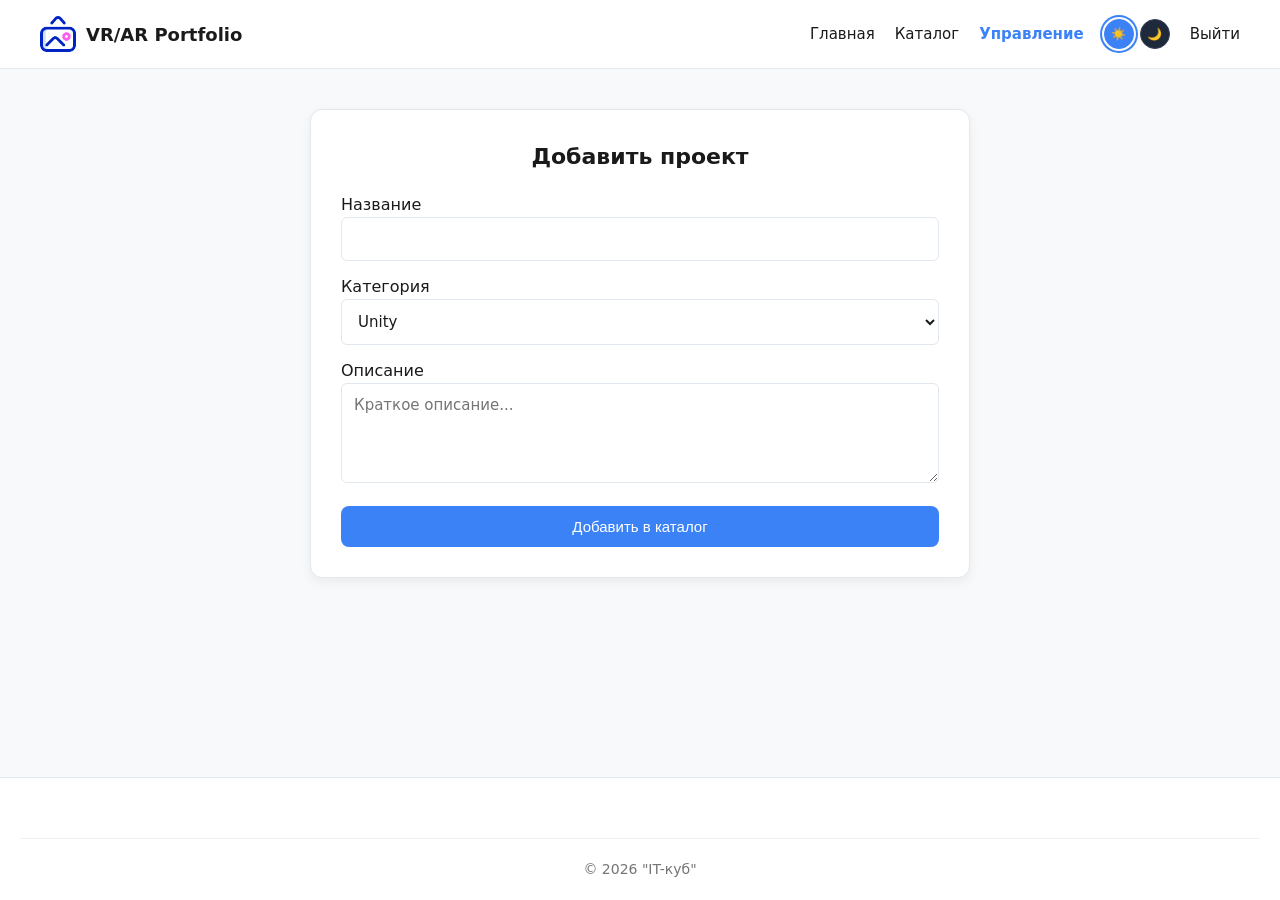
==== admin.html @ cfc57587 "Add files via upload" ====
<!DOCTYPE html>
<html lang="ru">

<head>
    <meta charset="UTF-8">
    <meta name="viewport" content="width=device-width, initial-scale=1.0">
    <title>Админ-панель | VR/AR Portfolio</title>
    <link rel="stylesheet" href="style.css">
</head>

<body>
    <header class="header">
        <a href="index.html" class="header-logo">
            <div class="header-logo-icon"><img src="img/иконка.png" alt="Галерея проектов"></div> VR/AR Portfolio
        </a>
        <div class="header-menu">
            <nav class="header-nav">
                <a href="index.html">Главная</a>
                <a href="catalog.html">Каталог</a>
                <a href="admin.html" class="active">Управление</a>
            </nav>
            <div class="theme-switcher">
                <button class="theme-button active" data-theme="light">☀️</button>
                <button class="theme-button" data-theme="dark">🌙</button>
            </div>
            <div class="header-auth"><a href="login.html">Выйти</a></div>
            <button class="header-burger">☰</button>
        </div>
    </header>

    <main class="admin">
        <div class="admin-form">
            <h2 class="admin-title">Добавить проект</h2>
            <form>
                <label>Название</label>
                <input type="text" class="field" required>
                <div class="error-text">Обязательное поле</div>
                <label>Категория</label>
                <select class="field">
                    <option>Unity</option>
                    <option>Blender</option>
                    <option>Varwin</option>
                </select>
                <label>Описание</label>
                <textarea placeholder="Краткое описание..."></textarea>
                <button type="submit" class="button" style="width:100%">Добавить в каталог</button>
            </form>
        </div>
    </main>

    <footer class="footer">
        <div class="footer-copyright">© 2026 "IT-куб"</div>
    </footer>
    <script src="script.js"></script>
</body>

</html>
---- style.css ----
/* ТЕМЫ */
[data-theme="light"] {
  --bg: #f8f9fa;
  --text: #1a1a1a;
  --accent: #3b82f6;
  --accent-hover: #2563eb;
  --card: #ffffff;
  --border: #e2e8f0;
  --button-text: #ffffff;
  --field-bg: #ffffff;
  --shadow: 0 4px 12px rgba(0, 0, 0, 0.06);
}

[data-theme="dark"] {
  --bg: #0f172a;
  --text: #f8fafc;
  --accent: #818cf8;
  --accent-hover: #6366f1;
  --card: #1e293b;
  --border: #334155;
  --button-text: #ffffff;
  --field-bg: #1e293b;
  --shadow: 0 4px 12px rgba(0, 0, 0, 0.3);
}

/* БАЗА */
* {
  margin: 0;
  padding: 0;
  box-sizing: border-box;
}

body {
  font: 16px 'Inter', system-ui, sans-serif;
  background: var(--bg);
  color: var(--text);
  min-height: 100vh;
  display: flex;
  flex-direction: column;
  transition: background 0.3s, color 0.3s;
  line-height: 1.5;
}

a {
  color: var(--accent);
  text-decoration: none;
  transition: color 0.2s;
}

a:hover {
  color: var(--accent-hover);
}

main {
  flex: 1;
}

ul {
  list-style: none;
}

/* ШАПКА */
.header {
  display: flex;
  justify-content: space-between;
  align-items: center;
  padding: 16px 40px;
  border-bottom: 1px solid var(--border);
  background: var(--card);
  position: sticky;
  top: 0;
  z-index: 100;
}

.header-logo {
  font-weight: 700;
  font-size: 18px;
  color: var(--text);
  display: flex;
  align-items: center;
  gap: 10px;
  white-space: nowrap;
}

.header-logo-icon {
  width: 36px;
  height: 36px;
  border-radius: 6px;
  display: flex;
  align-items: center;
  justify-content: center;
  overflow: hidden;
}

.header-logo-icon img {
  width: 100%;
  height: 100%;
  object-fit: contain;
  display: block;
}

.header-menu {
  display: flex;
  align-items: center;
  gap: 20px;
}

.header-nav {
  display: flex;
  gap: 20px;
}

.header-nav a,
.header-auth a {
  color: var(--text);
  font-size: 15px;
  font-weight: 500;
  padding: 6px 0;
  transition: all 0.2s;
}

.header-nav a:hover,
.header-auth a:hover {
  color: var(--accent);
  border-bottom-color: var(--accent-hover);
}

.header-nav a.active,
.header-auth a.active {
  color: var(--accent);
  font-weight: 600;
}

.header-auth {
  display: flex;
  gap: 14px;
}

.header-burger {
  display: none;
  background: none;
  border: none;
  cursor: pointer;
  font-size: 26px;
  color: var(--text);
}

/* ПОДВАЛ */
.footer {
  padding: 40px 20px 20px;
  border-top: 1px solid var(--border);
  background: var(--card);
  text-align: center;
  margin-top: auto;
}

.footer-content {
  display: flex;
  justify-content: center;
  gap: 40px;
  flex-wrap: wrap;
  max-width: 1200px;
  margin: 0 auto 20px;
}

.footer-section h4 {
  margin-bottom: 10px;
  font-size: 16px;
  color: var(--text);
}

.footer-section a {
  display: block;
  color: var(--text);
  opacity: 0.7;
  margin: 6px 0;
  font-size: 14px;
}

.footer-section a:hover {
  opacity: 1;
  color: var(--accent);
}

.footer-copyright {
  font-size: 14px;
  opacity: 0.6;
  margin-top: 20px;
  padding-top: 20px;
  border-top: 1px solid var(--border);
}

/* КНОПКИ И ФОРМЫ */
.button {
  display: inline-block;
  padding: 12px 24px;
  border: none;
  border-radius: 8px;
  cursor: pointer;
  background: var(--accent);
  color: var(--button-text);
  font-size: 15px;
  font-weight: 500;
  transition: all 0.2s;
  text-align: center;
}

.button:hover {
  background: var(--accent-hover);
  transform: translateY(-1px);
  box-shadow: 0 4px 12px rgba(59, 130, 246, 0.3);
  color: var(--button-text);
}

.button-large {
  padding: 14px 32px;
  font-size: 16px;
  margin-top: 10px;
}

.field {
  width: 100%;
  padding: 12px;
  border: 1px solid var(--border);
  border-radius: 6px;
  background: var(--field-bg);
  color: var(--text);
  margin-bottom: 14px;
  font-size: 15px;
  transition: 0.2s;
  font-family: inherit;
}

.field:focus {
  outline: none;
  border-color: var(--accent);
  box-shadow: 0 0 0 3px rgba(59, 130, 246, 0.15);
}

.field-error {
  border-color: #ef4444 !important;
}

.error-text {
  color: #ef4444;
  font-size: 13px;
  margin-bottom: 8px;
  display: none;
}

.error-text.show {
  display: block;
}

.checkbox-field {
  display: flex;
  align-items: center;
  gap: 8px;
  margin: 14px 0;
  font-size: 14px;
  cursor: pointer;
}

/* СЛАЙДЕР */
.slider {
  position: relative;
  width: 100%;
  max-width: 1200px;
  margin: 30px auto;
  aspect-ratio: 21/9;
  border-radius: 16px;
  overflow: hidden;
  box-shadow: var(--shadow);
}

.slider-slide {
  position: absolute;
  inset: 0;
  opacity: 0;
  transition: opacity 0.6s ease;
  display: flex;
  align-items: center;
}

.slider-slide.active {
  opacity: 1;
}

.slider-image {
  position: absolute;
  inset: 0;
  width: 100%;
  height: 100%;
  object-fit: cover;
  z-index: 1;
}

.slider-slide::after {
  content: '';
  position: absolute;
  inset: 0;
  background: linear-gradient(90deg, rgba(0, 0, 0, 0.75) 0%, rgba(0, 0, 0, 0.4) 50%, rgba(0, 0, 0, 0.1) 100%);
  z-index: 2;
}

.slider-text {
  position: relative;
  z-index: 3;
  color: #fff;
  max-width: 600px;
  padding: 40px;
}

.slider-text h3 {
  font-size: 36px;
  margin-bottom: 12px;
  font-weight: 700;
  text-shadow: 0 2px 4px rgba(0, 0, 0, 0.3);
}

.slider-text p {
  font-size: 18px;
  opacity: 0.95;
  text-shadow: 0 1px 3px rgba(0, 0, 0, 0.3);
}

.slider-dots {
  position: absolute;
  bottom: 20px;
  left: 50%;
  transform: translateX(-50%);
  display: flex;
  gap: 8px;
  z-index: 4;
}

.slider-dot {
  width: 10px;
  height: 10px;
  border-radius: 50%;
  background: rgba(255, 255, 255, 0.4);
  cursor: pointer;
  border: none;
  transition: 0.2s;
}

.slider-dot.active {
  background: #fff;
  transform: scale(1.3);
}

.slider-arrow {
  position: absolute;
  top: 50%;
  transform: translateY(-50%);
  background: rgba(255, 255, 255, 0.15);
  backdrop-filter: blur(8px);
  color: #fff;
  border: 1px solid rgba(255, 255, 255, 0.2);
  width: 48px;
  height: 48px;
  border-radius: 50%;
  cursor: pointer;
  font-size: 22px;
  display: flex;
  align-items: center;
  justify-content: center;
  transition: 0.2s;
  z-index: 4;
}

.slider-arrow:hover {
  background: rgba(255, 255, 255, 0.3);
  border-color: rgba(255, 255, 255, 0.5);
}

.slider-arrow-prev {
  left: 20px;
}

.slider-arrow-next {
  right: 20px;
}

/* КОНТЕЙНЕРЫ И СЕТКА */
.container {
  max-width: 1200px;
  margin: 0 auto;
  padding: 0 20px;
  text-align: center;
}

.section-title {
  font-size: 28px;
  margin: 40px auto 16px;
  display: inline-block;
  font-weight: 700;
}

.section-subtitle {
  opacity: 0.7;
  margin-bottom: 20px;
  font-size: 16px;
}

.featured {
  padding-bottom: 60px;
}

.grid {
  display: grid;
  grid-template-columns: repeat(4, 1fr);
  gap: 24px;
  margin: 0 auto 40px;
  text-align: left;
}

/* КАРТОЧКИ ПРОЕКТОВ */
.card {
  background: var(--card);
  border: 1px solid var(--border);
  border-radius: 12px;
  overflow: hidden;
  transition: all 0.25s;
  display: flex;
  flex-direction: column;
}

.card:hover {
  transform: translateY(-4px);
  box-shadow: var(--shadow);
  border-color: var(--accent);
}

.card-image {
  width: 100%;
  aspect-ratio: 16/10;
  background: var(--border);
  overflow: hidden;
}

.card-image img {
  width: 100%;
  height: 100%;
  object-fit: cover;
  display: block;
  transition: transform 0.3s;
}

.card:hover .card-image img {
  transform: scale(1.05);
}

.card-content {
  padding: 16px;
  display: flex;
  flex-direction: column;
  flex: 1;
}

.card-title {
  font-weight: 600;
  font-size: 16px;
  margin-bottom: 6px;
}

.card-description {
  font-size: 13px;
  opacity: 0.7;
  margin-bottom: 10px;
  flex: 1;
}

.card-info {
  font-size: 13px;
  opacity: 0.75;
  margin-bottom: 10px;
}

.card-tags {
  display: flex;
  gap: 6px;
  margin-bottom: 12px;
}

.card-tag {
  background: var(--bg);
  padding: 3px 10px;
  border-radius: 20px;
  font-size: 12px;
  font-weight: 500;
  color: var(--accent);
  border: 1px solid var(--border);
}

.card-buttons {
  display: flex;
  gap: 8px;
  justify-content: flex-end;
  margin-top: auto;
}

.action-button {
  background: none;
  border: 1px solid var(--border);
  width: 36px;
  height: 36px;
  border-radius: 8px;
  cursor: pointer;
  font-size: 16px;
  display: flex;
  align-items: center;
  justify-content: center;
  transition: 0.2s;
  color: var(--text);
}

.action-button:hover {
  background: var(--bg);
}

.action-button.liked {
  color: #ef4444;
  border-color: #ef4444;
  background: rgba(239, 68, 68, 0.1);
}

.action-button.favorited {
  color: #f59e0b;
  border-color: #f59e0b;
  background: rgba(245, 158, 11, 0.1);
}

/* БЛОК ПРЕИМУЩЕСТВ */
.advantages {
  display: grid;
  grid-template-columns: repeat(4, 1fr);
  gap: 20px;
  margin: 30px auto;
  max-width: 1200px;
  padding: 0 20px;
}

.advantage-item {
  background: var(--card);
  border: 1px solid var(--border);
  padding: 28px 20px;
  border-radius: 12px;
  text-align: center;
  transition: 0.25s;
}

.advantage-item:hover {
  transform: translateY(-4px);
  box-shadow: var(--shadow);
  border-color: var(--accent);
}

.advantage-icon {
  font-size: 36px;
  margin-bottom: 12px;
}

.advantage-item h4 {
  margin-bottom: 8px;
  font-size: 16px;
}

.advantage-item p {
  font-size: 14px;
  opacity: 0.75;
}

/* СТРАНИЦЫ АВТОРИЗАЦИИ */
.auth-page {
  flex: 1;
  display: flex;
  align-items: center;
  justify-content: center;
  padding: 40px 20px;
}

.auth-form {
  width: 100%;
  max-width: 420px;
  background: var(--card);
  border: 1px solid var(--border);
  padding: 35px;
  border-radius: 12px;
  box-shadow: var(--shadow);
}

.auth-title {
  text-align: center;
  margin-bottom: 24px;
  font-size: 24px;
}

.auth-note {
  font-size: 14px;
  margin-bottom: 15px;
  opacity: 0.7;
  text-align: center;
  display: block;
}

.auth-button {
  width: 100%;
  margin-top: 10px;
  padding: 13px;
}

.auth-footer {
  text-align: center;
  margin-top: 20px;
  font-size: 15px;
  opacity: 0.7;
}

/* ЛИЧНЫЙ КАБИНЕТ */
.profile {
  max-width: 1000px;
  margin: 40px auto;
  padding: 0 20px;
}

.profile-header {
  display: flex;
  gap: 24px;
  margin-bottom: 30px;
  padding: 24px;
  border-radius: 12px;
  background: var(--card);
  border: 1px solid var(--border);
  align-items: center;
}

.profile-avatar {
  width: 80px;
  height: 80px;
  background: var(--accent);
  border-radius: 50%;
  display: flex;
  align-items: center;
  justify-content: center;
  color: var(--button-text);
  font-size: 32px;
  flex-shrink: 0;
}

.profile-details h2 {
  margin-bottom: 6px;
}

.profile-details p {
  opacity: 0.7;
  font-size: 14px;
}

.profile-block {
  margin-bottom: 30px;
}

.profile-block h3 {
  margin-bottom: 15px;
  font-size: 20px;
}

.sort-buttons {
  display: flex;
  gap: 10px;
  margin: 15px 0;
  flex-wrap: wrap;
}

.sort-button {
  padding: 8px 14px;
  background: var(--bg);
  border: 1px solid var(--border);
  border-radius: 6px;
  font-size: 14px;
  cursor: pointer;
  transition: 0.2s;
  color: var(--text);
}

.sort-button:hover,
.sort-button.active {
  background: var(--accent);
  color: var(--button-text);
  border-color: var(--accent);
}

.profile-table {
  width: 100%;
  background: var(--card);
  border: 1px solid var(--border);
  border-radius: 10px;
  overflow: hidden;
  margin-bottom: 20px;
}

.profile-table th,
.profile-table td {
  padding: 12px 16px;
  text-align: left;
  border-bottom: 1px solid var(--border);
  font-size: 14px;
}

.profile-table th {
  background: var(--bg);
  font-weight: 600;
  opacity: 0.8;
}

.profile-table-row {
  transition: background 0.2s;
}

.profile-table-row:hover {
  background: var(--bg);
}

/* КАТАЛОГ ПРОЕКТОВ */
.catalog {
  max-width: 1200px;
  margin: 30px auto;
  padding: 0 20px;
  display: flex;
  gap: 30px;
  align-items: flex-start;
}

.catalog-content {
  flex: 1;
  min-width: 0;
}

.catalog-panel {
  display: flex;
  justify-content: space-between;
  align-items: center;
  gap: 12px;
  margin-bottom: 20px;
  padding: 12px 16px;
  background: var(--card);
  border: 1px solid var(--border);
  border-radius: 10px;
  flex-wrap: wrap;
}

.catalog-sort {
  padding: 10px 14px;
  border-radius: 6px;
  border: 1px solid var(--border);
  background: var(--field-bg);
  color: var(--text);
  min-width: 160px;
  font-size: 14px;
  cursor: pointer;
  font-family: inherit;
}

.projects-count {
  font-size: 14px;
  opacity: 0.8;
  font-weight: 500;
}

/* ФИЛЬТРЫ КАТАЛОГА */
.filters {
  width: 240px;
  flex-shrink: 0;
  background: var(--card);
  border: 1px solid var(--border);
  border-radius: 12px;
  padding: 20px;
  position: sticky;
  top: 90px;
}

.filter-group {
  margin-bottom: 10px;
}

.filter-title {
  font-weight: 700;
  margin-bottom: 12px;
  font-size: 13px;
  text-transform: uppercase;
  opacity: 0.7;
  letter-spacing: 0.5px;
  border-bottom: 1px solid var(--border);
  padding-bottom: 10px;
}

.filter-option {
  display: flex;
  align-items: center;
  gap: 10px;
  padding: 10px 12px;
  margin: 4px 0;
  border-radius: 8px;
  cursor: pointer;
  font-size: 14px;
  transition: 0.2s;
}

.filter-option:hover {
  background: var(--bg);
}

.filter-option input {
  margin: 0;
  cursor: pointer;
  accent-color: var(--accent);
}

.filter-toggle {
  display: none;
  padding: 8px 16px;
  background: var(--bg);
  border: 1px solid var(--border);
  border-radius: 6px;
  font-size: 14px;
  cursor: pointer;
  color: var(--text);
  font-family: inherit;
  transition: 0.2s;
}

.filter-toggle:hover {
  background: var(--accent);
  color: var(--button-text);
  border-color: var(--accent);
}

/* ПЕРЕКЛЮЧАТЕЛЬ ТЕМ */
.theme-switcher {
  display: flex;
  gap: 6px;
  align-items: center;
}

.theme-button {
  width: 30px;
  height: 30px;
  border-radius: 50%;
  border: 1px solid var(--border);
  cursor: pointer;
  transition: 0.2s;
  background: var(--card);
  color: var(--text);
  font-size: 12px;
  display: flex;
  align-items: center;
  justify-content: center;
}

.theme-button.active {
  border-color: var(--accent);
  background: var(--accent);
  box-shadow: 0 0 0 2px var(--bg), 0 0 0 4px var(--accent);
}

/* АДМИН-ПАНЕЛЬ */
.admin {
  max-width: 700px;
  margin: 40px auto;
  padding: 0 20px;
}

.admin-form {
  background: var(--card);
  border: 1px solid var(--border);
  padding: 30px;
  border-radius: 12px;
  box-shadow: var(--shadow);
}

.admin-title {
  margin-bottom: 20px;
  font-size: 22px;
  text-align: center;
}

textarea {
  width: 100%;
  padding: 12px;
  border: 1px solid var(--border);
  border-radius: 6px;
  background: var(--field-bg);
  color: var(--text);
  margin-bottom: 16px;
  min-height: 100px;
  resize: vertical;
  font-family: inherit;
  font-size: 15px;
}

textarea:focus {
  outline: none;
  border-color: var(--accent);
}

/* АДАПТИВКА */
/* БОЛЬШОЙ ПЛАНШЕТ (<=1024px) */
@media (max-width: 1024px) {
  .header {
    padding: 14px 24px;
  }

  .header-nav {
    gap: 14px;
  }

  .header-nav a,
  .header-auth a {
    font-size: 14px;
  }

  .grid {
    grid-template-columns: repeat(3, 1fr);
    gap: 20px;
  }

  .advantages {
    grid-template-columns: repeat(2, 1fr);
  }

  .catalog {
    gap: 0;
  }

  .filters {
    position: absolute;
    top: 100%;
    left: 20px;
    right: 20px;
    width: auto;
    z-index: 50;
    box-shadow: var(--shadow);
    max-height: 0;
    overflow: hidden;
    opacity: 0;
    padding: 0 20px;
    transition: all 0.3s ease;
    margin-top: 8px;
  }

  .filters.open {
    max-height: 400px;
    opacity: 1;
    padding: 20px;
  }

  .catalog-content {
    position: relative;
    width: 100%;
  }

  .filter-toggle {
    display: inline-flex;
    align-items: center;
    gap: 6px;
  }

  .slider-text h3 {
    font-size: 26px;
  }

  .slider-text p {
    font-size: 16px;
  }
}

/* ПЛАНШЕТ (<=768px) */
@media (max-width: 768px) {
  .header {
    padding: 12px 16px;
    flex-wrap: wrap;
  }

  .header-menu {
    width: 100%;
    justify-content: space-between;
    margin-top: 10px;
    gap: 10px;
  }

  .header-burger {
    display: block;
  }

  .header-nav,
  .header-auth,
  .theme-switcher {
    display: none;
    order: 3;
    width: 100%;
    padding: 12px 0;
    border-top: 1px solid var(--border);
    justify-content: center;
    flex-wrap: wrap;
    gap: 10px;
  }

  .header-nav.open,
  .header-auth.open,
  .theme-switcher.open {
    display: flex;
  }

  .header-nav {
    flex-direction: column;
    align-items: center;
    gap: 8px;
  }

  .header-nav a,
  .header-auth a {
    padding: 8px 16px;
  }

  .grid {
    grid-template-columns: repeat(2, 1fr);
    gap: 16px;
  }

  .advantages {
    grid-template-columns: repeat(2, 1fr);
    gap: 14px;
    padding: 0 16px;
  }

  .container {
    padding: 0 16px;
  }

  .section-title {
    font-size: 24px;
    margin: 30px auto 12px;
  }

  .slider {
    aspect-ratio: 16/9;
    margin: 20px auto;
    border-radius: 12px;
  }

  .slider-slide {
    padding: 24px;
  }

  .slider-text h3 {
    font-size: 22px;
  }

  .slider-text p {
    font-size: 15px;
  }

  .slider-arrow {
    width: 40px;
    height: 40px;
    font-size: 18px;
  }

  .slider-arrow-prev {
    left: 12px;
  }

  .slider-arrow-next {
    right: 12px;
  }

  .catalog {
    padding: 0 16px;
    margin: 20px auto;
  }

  .catalog-panel {
    flex-direction: row;
    flex-wrap: wrap;
    gap: 10px;
    padding: 10px 12px;
  }

  .catalog-sort {
    flex: 1;
    min-width: 140px;
  }

  .profile {
    padding: 0 16px;
    margin: 20px auto;
  }

  .profile-header {
    flex-direction: column;
    text-align: center;
    padding: 20px;
    gap: 16px;
  }

  .profile-details {
    width: 100%;
  }

  .auth-form {
    padding: 24px;
  }

  .admin-form {
    padding: 20px;
  }

  .footer-content {
    flex-direction: column;
    gap: 24px;
  }

  .footer-section {
    text-align: center;
  }
}

/* ТЕЛЕФОН (<=480px) */
@media (max-width: 480px) {
  .header {
    padding: 10px 14px;
  }

  .header-logo {
    font-size: 16px;
  }

  .header-logo-icon {
    width: 28px;
    height: 28px;
  }

  .grid {
    grid-template-columns: 1fr;
    gap: 14px;
  }

  .advantages {
    grid-template-columns: 1fr;
    gap: 12px;
  }

  .container {
    padding: 0 14px;
  }

  .section-title {
    font-size: 22px;
  }

  .section-subtitle {
    font-size: 14px;
  }

  .slider {
    aspect-ratio: 4/3;
    border-radius: 10px;
    margin: 16px auto;
  }

  .slider-slide {
    padding: 20px;
    align-items: flex-end;
  }

  .slider-text h3 {
    font-size: 20px;
  }

  .slider-text p {
    font-size: 14px;
  }

  .slider-arrow {
    width: 36px;
    height: 36px;
    font-size: 16px;
  }

  .slider-dot {
    width: 8px;
    height: 8px;
  }

  .catalog {
    padding: 0 14px;
  }

  .catalog-panel {
    padding: 10px;
    gap: 8px;
  }

  .filter-toggle,
  .catalog-sort {
    font-size: 13px;
    padding: 8px 12px;
  }

  .projects-count {
    width: 100%;
    order: 3;
    text-align: center;
    font-size: 13px;
  }

  .card-content {
    padding: 12px;
  }

  .card-title {
    font-size: 15px;
  }

  .card-description {
    font-size: 12px;
    margin-bottom: 8px;
  }

  .card-info {
    font-size: 12px;
  }

  .advantage-item {
    padding: 20px 14px;
  }

  .advantage-icon {
    font-size: 28px;
  }

  .advantage-item h4 {
    font-size: 15px;
  }

  .advantage-item p {
    font-size: 13px;
  }

  .profile {
    padding: 0 14px;
  }

  .profile-header {
    padding: 16px;
  }

  .profile-avatar {
    width: 64px;
    height: 64px;
    font-size: 26px;
  }

  .profile-details h2 {
    font-size: 18px;
  }

  .sort-buttons {
    gap: 6px;
  }

  .sort-button {
    padding: 6px 10px;
    font-size: 12px;
  }

  .profile-table th,
  .profile-table td {
    padding: 10px 12px;
    font-size: 13px;
  }

  .auth-page {
    padding: 20px 14px;
  }

  .auth-form {
    padding: 20px;
  }

  .auth-title {
    font-size: 20px;
  }

  .button {
    padding: 10px 18px;
    font-size: 14px;
  }

  .button-large {
    padding: 12px 24px;
    font-size: 15px;
  }

  .footer {
    padding: 30px 14px 16px;
  }

  .footer-section a {
    font-size: 13px;
  }
}

/* МАЛЕНЬКИЙ ЭКРАН (<=360px) */
@media (max-width: 360px) {
  .header {
    padding: 8px 12px;
  }

  .header-logo {
    font-size: 14px;
    gap: 6px;
  }

  .header-logo-icon {
    width: 26px;
    height: 26px;
  }

  .container,
  .catalog,
  .profile {
    padding: 0 12px;
  }

  .section-title {
    font-size: 20px;
  }

  .slider-text h3 {
    font-size: 18px;
  }

  .slider-text p {
    font-size: 13px;
  }

  .card-title {
    font-size: 14px;
  }

  .action-button {
    width: 32px;
    height: 32px;
    font-size: 14px;
  }

  .auth-form {
    padding: 16px;
  }

  .field {
    padding: 10px;
    font-size: 14px;
  }
}

/* БОЛЬШИЕ ЭКРАНЫ (>=1400px) */
@media (min-width: 1400px) {
  .container,
  .catalog,
  .profile,
  .admin {
    max-width: 1320px;
  }

  .grid {
    gap: 28px;
  }

  .section-title {
    font-size: 32px;
  }
}
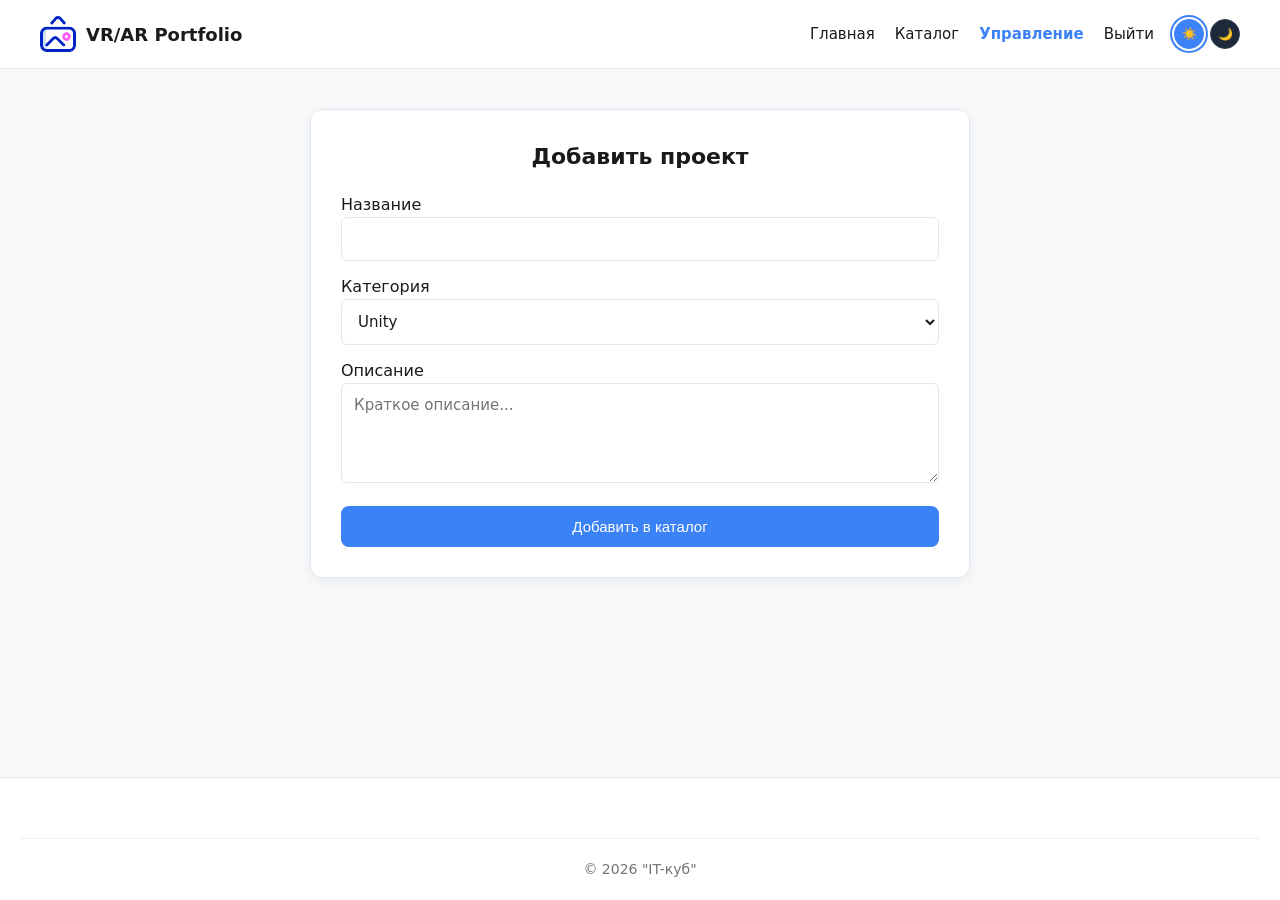
==== commit 1cd2d83c: "admin.html" ====
--- a/admin.html
+++ b/admin.html
@@ -19,11 +19,15 @@
                 <a href="catalog.html">Каталог</a>
                 <a href="admin.html" class="active">Управление</a>
             </nav>
+            
+            <div class="header-auth">
+                <a href="login.html">Выйти</a>
+            </div>
+
             <div class="theme-switcher">
                 <button class="theme-button active" data-theme="light">☀️</button>
                 <button class="theme-button" data-theme="dark">🌙</button>
             </div>
-            <div class="header-auth"><a href="login.html">Выйти</a></div>
             <button class="header-burger">☰</button>
         </div>
     </header>
@@ -54,4 +58,4 @@
     <script src="script.js"></script>
 </body>
 
-</html>+</html>
